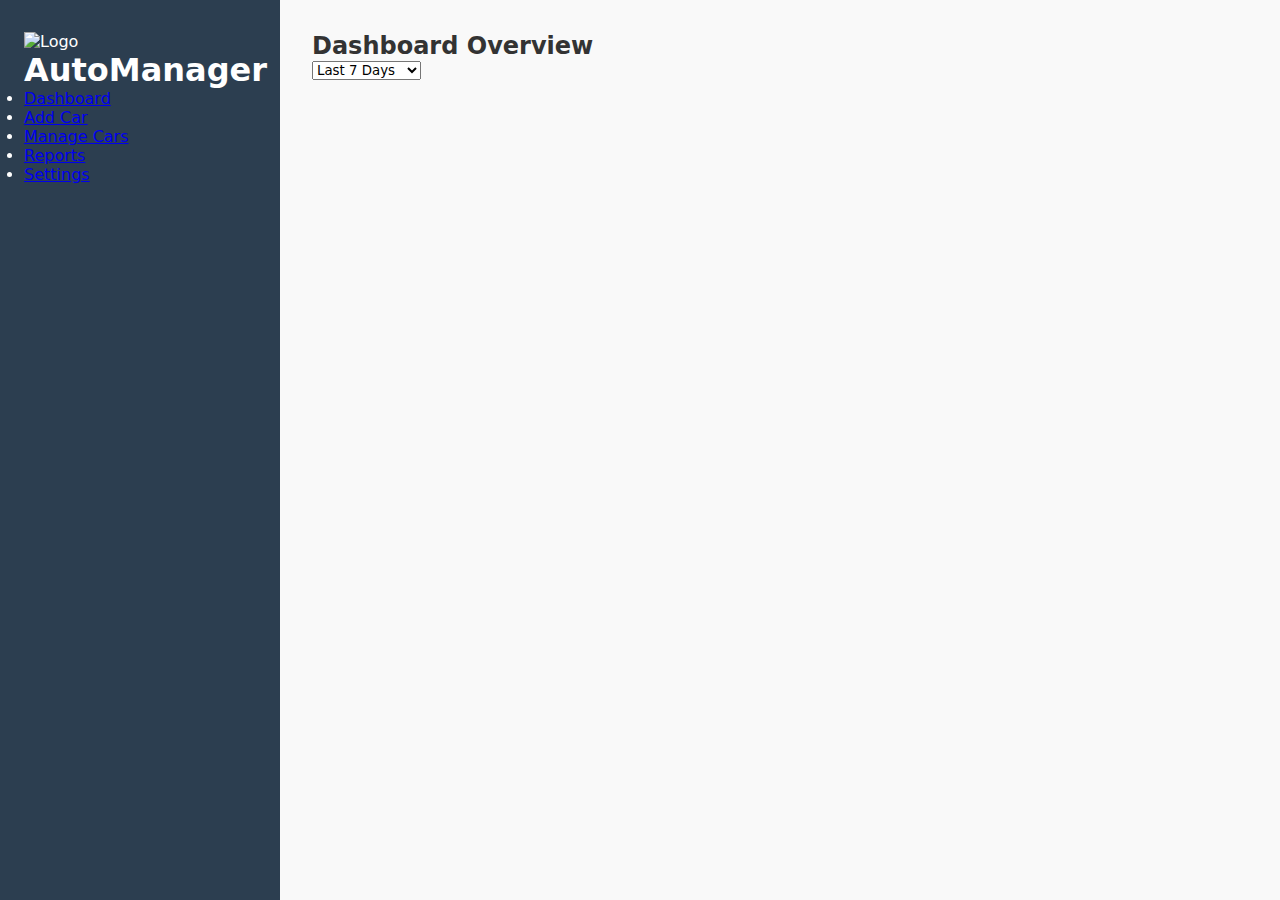
==== index.html @ 8bb38560 "test" ====
<!DOCTYPE html>
<html lang="en">
<head>
    <meta charset="UTF-8">
    <meta name="viewport" content="width=device-width, initial-scale=1.0">
    <title>Car Management System</title>
    <link rel="stylesheet" href="index.css">
    <script src="https://cdn.jsdelivr.net/npm/chart.js"></script>
</head>
<body>
    <!-- Navigation -->
    <nav class="sidebar">
        <div class="logo">
            <img src="assets/logo.png" alt="Logo">
            <h1>AutoManager</h1>
        </div>
        <ul class="nav-links">
            <li><a href="#dashboard" class="nav-link active"><i class="fas fa-home"></i> Dashboard</a></li>
            <li><a href="#add-car" class="nav-link"><i class="fas fa-plus"></i> Add Car</a></li>
            <li><a href="#manage-cars" class="nav-link"><i class="fas fa-car"></i> Manage Cars</a></li>
            <li><a href="#reports" class="nav-link"><i class="fas fa-chart-bar"></i> Reports</a></li>
            <li><a href="#settings" class="nav-link"><i class="fas fa-cog"></i> Settings</a></li>
        </ul>
    </nav>

    <!-- Main Content -->
    <main class="main-content">
        <!-- Dashboard Page -->
        <section id="dashboard" class="page active">
            <div class="header">
                <h2>Dashboard Overview</h2>
                <div class="stats-filter">
                    <select id="stats-period">
                        <option>Last 7 Days</option>
                        <option>Last 30 Days</option>
                        <option>All Time</option>
                    </select>
                </div>
            </div>
            <div class="stats-container"></div>
        </section>

        <!-- Add/Edit Car Page -->
        <section id="add-car" class="page">
            <div class="header">
                <h2>Add New Vehicle</h2>
            </div>
            <div class="form-container"></div>
        </section>

        <!-- Manage Cars Page -->
        <section id="manage-cars" class="page">
            <div class="header">
                <h2>Vehicle Inventory</h2>
                <div class="actions">
                    <div class="search-box">
                        <input type="text" placeholder="Search vehicles...">
                        <i class="fas fa-search"></i>
                    </div>
                    <button class="btn-export" onclick="exportData()">
                        <i class="fas fa-file-export"></i> Export
                    </button>
                </div>
            </div>
            <div class="inventory-table"></div>
            <div class="pagination"></div>
        </section>

        <!-- Reports Page -->
        <section id="reports" class="page">
            <div class="header">
                <h2>Analytics Reports</h2>
                <div class="report-types">
                    <button class="btn-report active" data-report="sales">Sales</button>
                    <button class="btn-report" data-report="inventory">Inventory</button>
                    <button class="btn-report" data-report="performance">Performance</button>
                </div>
            </div>
            <div class="charts-container"></div>
        </section>

        <!-- Settings Page -->
        <section id="settings" class="page">
            <div class="header">
                <h2>System Settings</h2>
            </div>
            <div class="settings-container">
                <div class="data-management">
                    <h3>Data Management</h3>
                    <button onclick="backupData()"><i class="fas fa-save"></i> Backup Data</button>
                    <button onclick="restoreData()"><i class="fas fa-upload"></i> Restore Data</button>
                </div>
            </div>
        </section>
    </main>

    <!-- Notification System -->
    <div class="notification-container"></div>

    <!-- Confirmation Modal -->
    <div class="modal" id="confirmationModal">
        <div class="modal-content">
            <h3>Confirm Action</h3>
            <p id="modal-message"></p>
            <div class="modal-actions">
                <button class="btn-cancel">Cancel</button>
                <button class="btn-confirm">Confirm</button>
            </div>
        </div>
    </div>

    <script src="https://kit.fontawesome.com/your-kit-code.js"></script>
    <script src="index.js"></script>
</body>
</html>
---- index.css ----
/* Base Styles */
:root {
    --primary-color: #2c3e50;
    --secondary-color: #3498db;
    --success-color: #27ae60;
    --danger-color: #e74c3c;
    --text-color: #333;
    --bg-color: #f9f9f9;
}

* {
    margin: 0;
    padding: 0;
    box-sizing: border-box;
    font-family: 'Segoe UI', system-ui;
}

body {
    background-color: var(--bg-color);
    color: var(--text-color);
}

/* Navigation */
.sidebar {
    width: 280px;
    height: 100vh;
    background: var(--primary-color);
    position: fixed;
    padding: 2rem 1.5rem;
    color: white;
    display: flex;
    flex-direction: column;
}

/* Main Content */
.main-content {
    margin-left: 280px;
    padding: 2rem;
}

.page {
    display: none;
    animation: fadeIn 0.3s ease;
}

.page.active {
    display: block;
}

/* Form Styles */
.form-container {
    max-width: 800px;
    margin: 2rem auto;
    background: white;
    padding: 2rem;
    border-radius: 10px;
    box-shadow: 0 2px 15px rgba(0,0,0,0.1);
}

/* Table Styles */
.inventory-table {
    background: white;
    border-radius: 8px;
    overflow: hidden;
    box-shadow: 0 2px 15px rgba(0,0,0,0.1);
}

/* Chart Container */
.charts-container {
    display: grid;
    grid-template-columns: repeat(auto-fit, minmax(400px, 1fr));
    gap: 2rem;
    margin-top: 2rem;
}

/* Responsive Design */
@media (max-width: 1200px) {
    .sidebar {
        width: 100%;
        height: auto;
        position: relative;
    }
    
    .main-content {
        margin-left: 0;
    }
}

@keyframes fadeIn {
    from { opacity: 0; transform: translateY(10px); }
    to { opacity: 1; transform: translateY(0); }
}
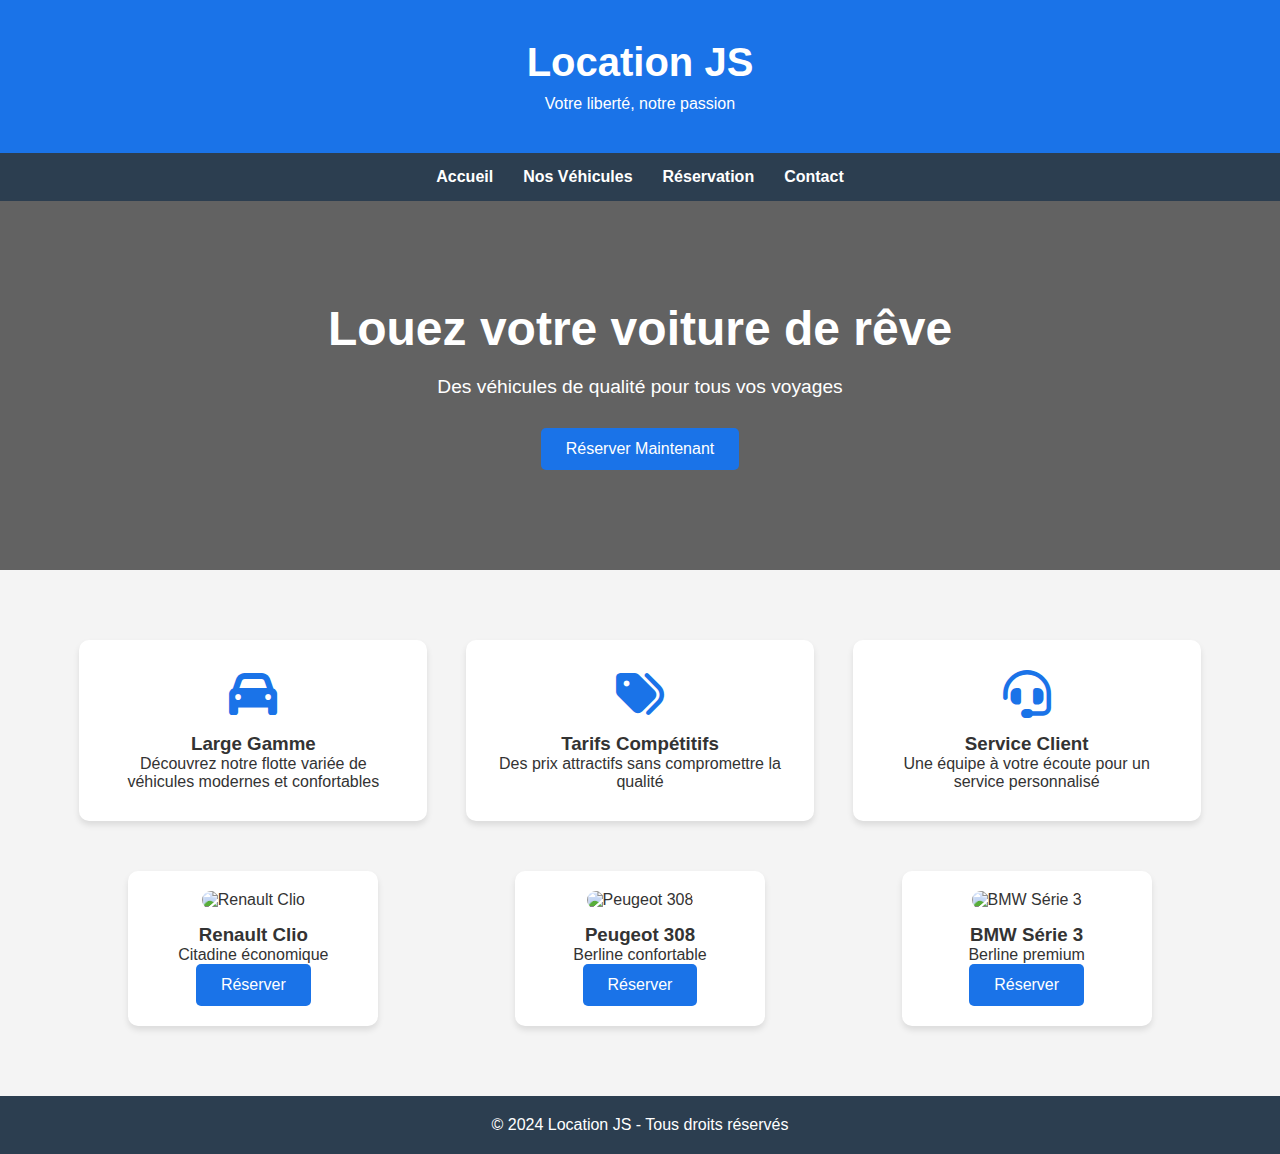
==== commit 8a1fd9ed: "test" ====
--- a/index.html
+++ b/index.html
@@ -1,115 +1,80 @@
 <!DOCTYPE html>
-<html lang="en">
+<html lang="fr">
 <head>
     <meta charset="UTF-8">
     <meta name="viewport" content="width=device-width, initial-scale=1.0">
-    <title>Car Management System</title>
+    <title>Agence de Location de Voitures</title>
+    <link href="https://cdnjs.cloudflare.com/ajax/libs/font-awesome/6.0.0/css/all.min.css" rel="stylesheet">
     <link rel="stylesheet" href="index.css">
-    <script src="https://cdn.jsdelivr.net/npm/chart.js"></script>
 </head>
 <body>
-    <!-- Navigation -->
-    <nav class="sidebar">
-        <div class="logo">
-            <img src="assets/logo.png" alt="Logo">
-            <h1>AutoManager</h1>
+    <header>
+        <div class="container">
+            <h1>Location JS</h1>
+            <p>Votre liberté, notre passion</p>
         </div>
-        <ul class="nav-links">
-            <li><a href="#dashboard" class="nav-link active"><i class="fas fa-home"></i> Dashboard</a></li>
-            <li><a href="#add-car" class="nav-link"><i class="fas fa-plus"></i> Add Car</a></li>
-            <li><a href="#manage-cars" class="nav-link"><i class="fas fa-car"></i> Manage Cars</a></li>
-            <li><a href="#reports" class="nav-link"><i class="fas fa-chart-bar"></i> Reports</a></li>
-            <li><a href="#settings" class="nav-link"><i class="fas fa-cog"></i> Settings</a></li>
+    </header>
+
+    <nav>
+        <ul>
+            <li><a href="index.html" id="home-link">Accueil</a></li>
+            <li><a href="vehicules.html" id="cars-link">Nos Véhicules</a></li>
+            <li><a href="reservation.html" id="reservation-link">Réservation</a></li>
+            <li><a href="#" id="contact-link">Contact</a></li>
         </ul>
     </nav>
 
-    <!-- Main Content -->
-    <main class="main-content">
-        <!-- Dashboard Page -->
-        <section id="dashboard" class="page active">
-            <div class="header">
-                <h2>Dashboard Overview</h2>
-                <div class="stats-filter">
-                    <select id="stats-period">
-                        <option>Last 7 Days</option>
-                        <option>Last 30 Days</option>
-                        <option>All Time</option>
-                    </select>
-                </div>
+    <div class="hero">
+        <h2>Louez votre voiture de rêve</h2>
+        <p>Des véhicules de qualité pour tous vos voyages</p>
+        <a href="reservation.html" class="btn" id="rent-now">Réserver Maintenant</a>
+    </div>
+
+    <div class="container">
+        <div class="services">
+            <div class="service-card">
+                <i class="fas fa-car"></i>
+                <h3>Large Gamme</h3>
+                <p>Découvrez notre flotte variée de véhicules modernes et confortables</p>
             </div>
-            <div class="stats-container"></div>
-        </section>
+            <div class="service-card">
+                <i class="fas fa-tags"></i>
+                <h3>Tarifs Compétitifs</h3>
+                <p>Des prix attractifs sans compromettre la qualité</p>
+            </div>
+            <div class="service-card">
+                <i class="fas fa-headset"></i>
+                <h3>Service Client</h3>
+                <p>Une équipe à votre écoute pour un service personnalisé</p>
+            </div>
+        </div>
 
-        <!-- Add/Edit Car Page -->
-        <section id="add-car" class="page">
-            <div class="header">
-                <h2>Add New Vehicle</h2>
+        <div class="vehicle-preview">
+            <div class="vehicle-preview-card">
+                <img src="/api/placeholder/250/150" alt="Renault Clio">
+                <h3>Renault Clio</h3>
+                <p>Citadine économique</p>
+                <a href="reservation.html" class="btn">Réserver</a>
             </div>
-            <div class="form-container"></div>
-        </section>
-
-        <!-- Manage Cars Page -->
-        <section id="manage-cars" class="page">
-            <div class="header">
-                <h2>Vehicle Inventory</h2>
-                <div class="actions">
-                    <div class="search-box">
-                        <input type="text" placeholder="Search vehicles...">
-                        <i class="fas fa-search"></i>
-                    </div>
-                    <button class="btn-export" onclick="exportData()">
-                        <i class="fas fa-file-export"></i> Export
-                    </button>
-                </div>
+            <div class="vehicle-preview-card">
+                <img src="/api/placeholder/250/150" alt="Peugeot 308">
+                <h3>Peugeot 308</h3>
+                <p>Berline confortable</p>
+                <a href="reservation.html" class="btn">Réserver</a>
             </div>
-            <div class="inventory-table"></div>
-            <div class="pagination"></div>
-        </section>
-
-        <!-- Reports Page -->
-        <section id="reports" class="page">
-            <div class="header">
-                <h2>Analytics Reports</h2>
-                <div class="report-types">
-                    <button class="btn-report active" data-report="sales">Sales</button>
-                    <button class="btn-report" data-report="inventory">Inventory</button>
-                    <button class="btn-report" data-report="performance">Performance</button>
-                </div>
-            </div>
-            <div class="charts-container"></div>
-        </section>
-
-        <!-- Settings Page -->
-        <section id="settings" class="page">
-            <div class="header">
-                <h2>System Settings</h2>
-            </div>
-            <div class="settings-container">
-                <div class="data-management">
-                    <h3>Data Management</h3>
-                    <button onclick="backupData()"><i class="fas fa-save"></i> Backup Data</button>
-                    <button onclick="restoreData()"><i class="fas fa-upload"></i> Restore Data</button>
-                </div>
-            </div>
-        </section>
-    </main>
-
-    <!-- Notification System -->
-    <div class="notification-container"></div>
-
-    <!-- Confirmation Modal -->
-    <div class="modal" id="confirmationModal">
-        <div class="modal-content">
-            <h3>Confirm Action</h3>
-            <p id="modal-message"></p>
-            <div class="modal-actions">
-                <button class="btn-cancel">Cancel</button>
-                <button class="btn-confirm">Confirm</button>
+            <div class="vehicle-preview-card">
+                <img src="/api/placeholder/250/150" alt="BMW Série 3">
+                <h3>BMW Série 3</h3>
+                <p>Berline premium</p>
+                <a href="reservation.html" class="btn">Réserver</a>
             </div>
         </div>
     </div>
 
-    <script src="https://kit.fontawesome.com/your-kit-code.js"></script>
-    <script src="index.js"></script>
+    <footer>
+        <p>&copy; 2024 Location JS - Tous droits réservés</p>
+    </footer>
+
+    
 </body>
 </html>--- a/index.css
+++ b/index.css
@@ -1,92 +1,128 @@
-/* Base Styles */
-:root {
-    --primary-color: #2c3e50;
-    --secondary-color: #3498db;
-    --success-color: #27ae60;
-    --danger-color: #e74c3c;
-    --text-color: #333;
-    --bg-color: #f9f9f9;
-}
 
 * {
     margin: 0;
     padding: 0;
     box-sizing: border-box;
-    font-family: 'Segoe UI', system-ui;
+    font-family: 'Arial', sans-serif;
 }
-
 body {
-    background-color: var(--bg-color);
-    color: var(--text-color);
+    background-color: #f4f4f4;
+    color: #333;
 }
-
-/* Navigation */
-.sidebar {
-    width: 280px;
-    height: 100vh;
-    background: var(--primary-color);
-    position: fixed;
-    padding: 2rem 1.5rem;
+.container {
+    max-width: 1200px;
+    margin: 0 auto;
+    padding: 20px;
+}
+header {
+    background-color: #1a73e8;
     color: white;
+    padding: 20px 0;
+    text-align: center;
+}
+header h1 {
+    font-size: 2.5em;
+    margin-bottom: 10px;
+}
+nav {
+    background-color: #2c3e50;
+    padding: 15px 0;
+}
+nav ul {
     display: flex;
-    flex-direction: column;
+    justify-content: center;
+    list-style: none;
 }
-
-/* Main Content */
-.main-content {
-    margin-left: 280px;
-    padding: 2rem;
+nav ul li {
+    margin: 0 15px;
 }
-
-.page {
-    display: none;
-    animation: fadeIn 0.3s ease;
+nav ul li a {
+    color: white;
+    text-decoration: none;
+    font-weight: bold;
+    transition: color 0.3s ease;
 }
-
-.page.active {
-    display: block;
+nav ul li a:hover {
+    color: #3498db;
 }
-
-/* Form Styles */
-.form-container {
-    max-width: 800px;
-    margin: 2rem auto;
-    background: white;
-    padding: 2rem;
+.hero {
+    background-image: linear-gradient(rgba(0,0,0,0.6), rgba(0,0,0,0.6)), url('/api/placeholder/1200/600');
+    background-size: cover;
+    background-position: center;
+    color: white;
+    text-align: center;
+    padding: 100px 20px;
+}
+.hero h2 {
+    font-size: 3em;
+    margin-bottom: 20px;
+}
+.hero p {
+    font-size: 1.2em;
+    margin-bottom: 30px;
+}
+.btn {
+    display: inline-block;
+    background-color: #1a73e8;
+    color: white;
+    padding: 12px 25px;
+    text-decoration: none;
+    border-radius: 5px;
+    transition: background-color 0.3s ease;
+}
+.btn:hover {
+    background-color: #125699;
+}
+.services {
+    display: flex;
+    justify-content: space-around;
+    margin-top: 50px;
+}
+.service-card {
+    background-color: white;
     border-radius: 10px;
-    box-shadow: 0 2px 15px rgba(0,0,0,0.1);
+    padding: 30px;
+    width: 30%;
+    text-align: center;
+    box-shadow: 0 4px 6px rgba(0,0,0,0.1);
+    transition: transform 0.3s ease;
 }
-
-/* Table Styles */
-.inventory-table {
-    background: white;
-    border-radius: 8px;
-    overflow: hidden;
-    box-shadow: 0 2px 15px rgba(0,0,0,0.1);
+.service-card:hover {
+    transform: scale(1.05);
 }
-
-/* Chart Container */
-.charts-container {
-    display: grid;
-    grid-template-columns: repeat(auto-fit, minmax(400px, 1fr));
-    gap: 2rem;
-    margin-top: 2rem;
+.service-card i {
+    font-size: 3em;
+    color: #1a73e8;
+    margin-bottom: 15px;
 }
-
-/* Responsive Design */
-@media (max-width: 1200px) {
-    .sidebar {
-        width: 100%;
-        height: auto;
-        position: relative;
-    }
-    
-    .main-content {
-        margin-left: 0;
-    }
+footer {
+    background-color: #2c3e50;
+    color: white;
+    text-align: center;
+    padding: 20px 0;
+    margin-top: 50px;
 }
-
-@keyframes fadeIn {
-    from { opacity: 0; transform: translateY(10px); }
-    to { opacity: 1; transform: translateY(0); }
-}+.vehicle-preview {
+    display: flex;
+    justify-content: space-around;
+    margin-top: 50px;
+}
+.vehicle-preview-card {
+    background-color: white;
+    border-radius: 10px;
+    width: 250px;
+    text-align: center;
+    padding: 20px;
+    box-shadow: 0 4px 6px rgba(0,0,0,0.1);
+    transition: transform 0.3s ease;
+}
+.vehicle-preview-card:hover {
+    transform: scale(1.05);
+}
+.vehicle-preview-card img {
+    width: 100%;
+    height: 150px;
+    object-fit: cover;
+    border-radius: 10px;
+    margin-bottom: 15px;
+}
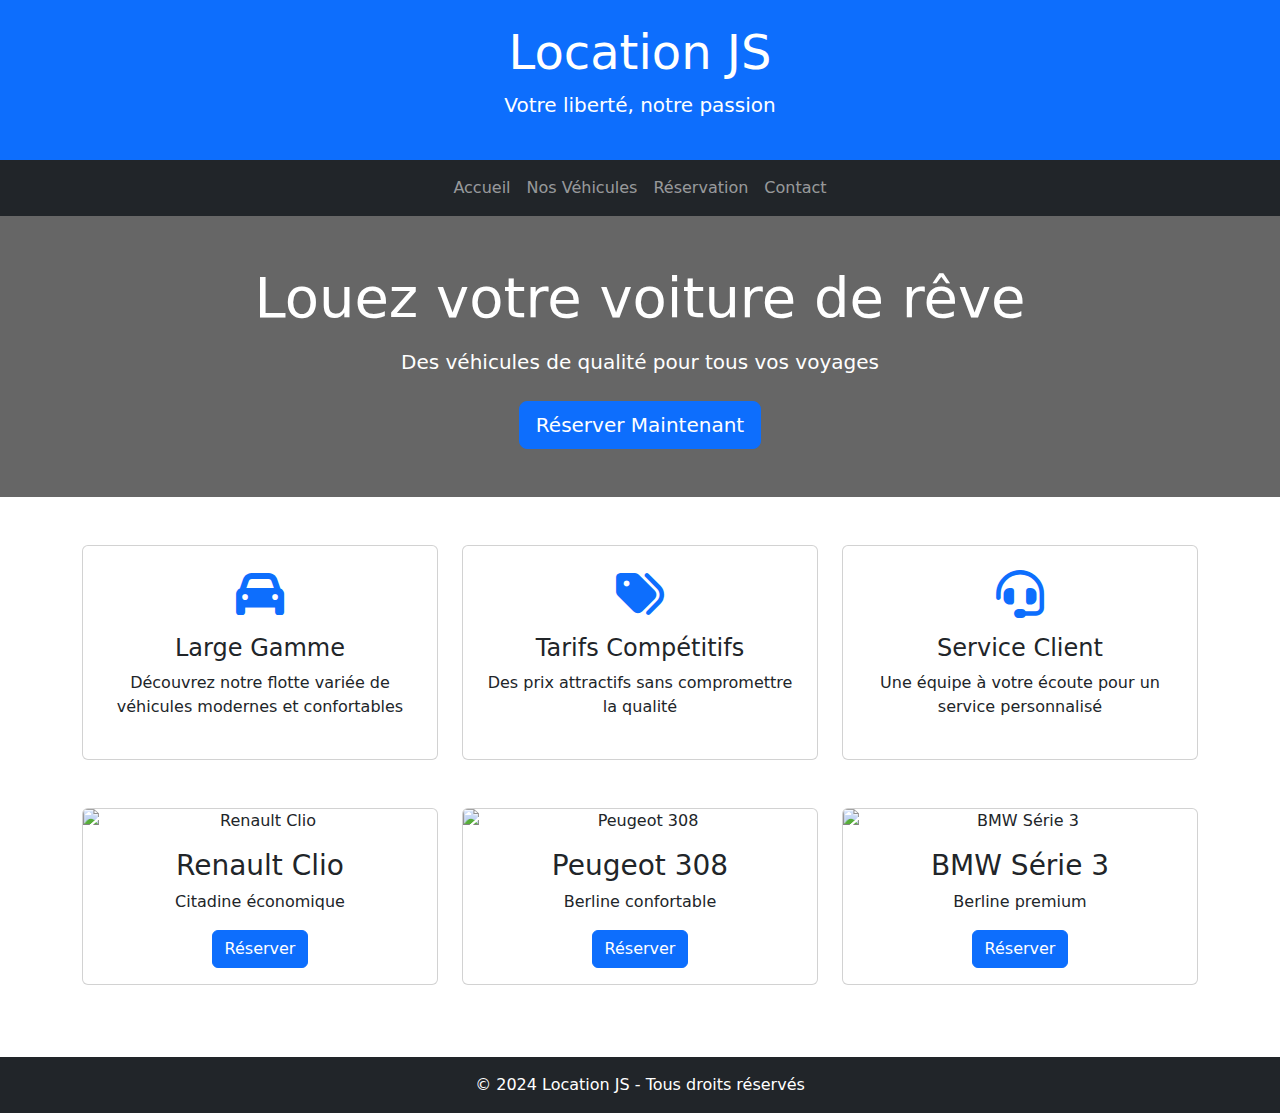
==== commit 12342e13: "test" ====
--- a/index.html
+++ b/index.html
@@ -4,77 +4,126 @@
     <meta charset="UTF-8">
     <meta name="viewport" content="width=device-width, initial-scale=1.0">
     <title>Agence de Location de Voitures</title>
+    
+    <!-- Bootstrap CSS -->
+    <link href="https://cdn.jsdelivr.net/npm/bootstrap@5.3.0/dist/css/bootstrap.min.css" rel="stylesheet">
+    
+    <!-- Font Awesome -->
     <link href="https://cdnjs.cloudflare.com/ajax/libs/font-awesome/6.0.0/css/all.min.css" rel="stylesheet">
-    <link rel="stylesheet" href="index.css">
+    <link href="index.css" rel="stylesheet">
 </head>
 <body>
-    <header>
+    <!-- Header -->
+    <header class="bg-primary text-white text-center py-4">
         <div class="container">
-            <h1>Location JS</h1>
-            <p>Votre liberté, notre passion</p>
+            <h1 class="display-5">Location JS</h1>
+            <p class="lead">Votre liberté, notre passion</p>
         </div>
     </header>
 
-    <nav>
-        <ul>
-            <li><a href="index.html" id="home-link">Accueil</a></li>
-            <li><a href="vehicules.html" id="cars-link">Nos Véhicules</a></li>
-            <li><a href="reservation.html" id="reservation-link">Réservation</a></li>
-            <li><a href="#" id="contact-link">Contact</a></li>
-        </ul>
+    <!-- Navigation -->
+    <nav class="navbar navbar-expand-lg navbar-dark bg-dark">
+        <div class="container">
+            <button class="navbar-toggler" type="button" data-bs-toggle="collapse" data-bs-target="#navbarNav">
+                <span class="navbar-toggler-icon"></span>
+            </button>
+            <div class="collapse navbar-collapse justify-content-center" id="navbarNav">
+                <ul class="navbar-nav">
+                    <li class="nav-item">
+                        <a class="nav-link" href="index.html" id="home-link">Accueil</a>
+                    </li>
+                    <li class="nav-item">
+                        <a class="nav-link" href="vehicules.html" id="cars-link">Nos Véhicules</a>
+                    </li>
+                    <li class="nav-item">
+                        <a class="nav-link" href="reservation.html" id="reservation-link">Réservation</a>
+                    </li>
+                    <li class="nav-item">
+                        <a class="nav-link" href="contact.html" id="contact-link">Contact</a>
+                    </li>
+                </ul>
+            </div>
+        </div>
     </nav>
 
-    <div class="hero">
-        <h2>Louez votre voiture de rêve</h2>
-        <p>Des véhicules de qualité pour tous vos voyages</p>
-        <a href="reservation.html" class="btn" id="rent-now">Réserver Maintenant</a>
+    <!-- Hero Section -->
+    <div class="hero text-center py-5">
+        <div class="container">
+            <h2 class="display-4 mb-3">Louez votre voiture de rêve</h2>
+            <p class="lead mb-4">Des véhicules de qualité pour tous vos voyages</p>
+            <a href="reservation.html" class="btn btn-primary btn-lg" id="rent-now">Réserver Maintenant</a>
+        </div>
     </div>
 
-    <div class="container">
-        <div class="services">
-            <div class="service-card">
-                <i class="fas fa-car"></i>
-                <h3>Large Gamme</h3>
-                <p>Découvrez notre flotte variée de véhicules modernes et confortables</p>
+    <!-- Services Section -->
+    <div class="container mt-5">
+        <div class="row services">
+            <div class="col-md-4 mb-4">
+                <div class="card service-card text-center p-4">
+                    <i class="fas fa-car text-primary mb-3 fa-3x"></i>
+                    <h3 class="h4">Large Gamme</h3>
+                    <p>Découvrez notre flotte variée de véhicules modernes et confortables</p>
+                </div>
             </div>
-            <div class="service-card">
-                <i class="fas fa-tags"></i>
-                <h3>Tarifs Compétitifs</h3>
-                <p>Des prix attractifs sans compromettre la qualité</p>
+            <div class="col-md-4 mb-4">
+                <div class="card service-card text-center p-4">
+                    <i class="fas fa-tags text-primary mb-3 fa-3x"></i>
+                    <h3 class="h4">Tarifs Compétitifs</h3>
+                    <p>Des prix attractifs sans compromettre la qualité</p>
+                </div>
             </div>
-            <div class="service-card">
-                <i class="fas fa-headset"></i>
-                <h3>Service Client</h3>
-                <p>Une équipe à votre écoute pour un service personnalisé</p>
+            <div class="col-md-4 mb-4">
+                <div class="card service-card text-center p-4">
+                    <i class="fas fa-headset text-primary mb-3 fa-3x"></i>
+                    <h3 class="h4">Service Client</h3>
+                    <p>Une équipe à votre écoute pour un service personnalisé</p>
+                </div>
             </div>
         </div>
 
-        <div class="vehicle-preview">
-            <div class="vehicle-preview-card">
-                <img src="/api/placeholder/250/150" alt="Renault Clio">
-                <h3>Renault Clio</h3>
-                <p>Citadine économique</p>
-                <a href="reservation.html" class="btn">Réserver</a>
+        <!-- Vehicle Preview Section -->
+        <div class="row vehicle-preview mt-4">
+            <div class="col-md-4 mb-4">
+                <div class="card vehicle-preview-card text-center">
+                    <img src="/api/placeholder/250/150" alt="Renault Clio" class="card-img-top">
+                    <div class="card-body">
+                        <h3 class="card-title">Renault Clio</h3>
+                        <p class="card-text">Citadine économique</p>
+                        <a href="reservation.html" class="btn btn-primary">Réserver</a>
+                    </div>
+                </div>
             </div>
-            <div class="vehicle-preview-card">
-                <img src="/api/placeholder/250/150" alt="Peugeot 308">
-                <h3>Peugeot 308</h3>
-                <p>Berline confortable</p>
-                <a href="reservation.html" class="btn">Réserver</a>
+            <div class="col-md-4 mb-4">
+                <div class="card vehicle-preview-card text-center">
+                    <img src="/api/placeholder/250/150" alt="Peugeot 308" class="card-img-top">
+                    <div class="card-body">
+                        <h3 class="card-title">Peugeot 308</h3>
+                        <p class="card-text">Berline confortable</p>
+                        <a href="reservation.html" class="btn btn-primary">Réserver</a>
+                    </div>
+                </div>
             </div>
-            <div class="vehicle-preview-card">
-                <img src="/api/placeholder/250/150" alt="BMW Série 3">
-                <h3>BMW Série 3</h3>
-                <p>Berline premium</p>
-                <a href="reservation.html" class="btn">Réserver</a>
+            <div class="col-md-4 mb-4">
+                <div class="card vehicle-preview-card text-center">
+                    <img src="/api/placeholder/250/150" alt="BMW Série 3" class="card-img-top">
+                    <div class="card-body">
+                        <h3 class="card-title">BMW Série 3</h3>
+                        <p class="card-text">Berline premium</p>
+                        <a href="reservation.html" class="btn btn-primary">Réserver</a>
+                    </div>
+                </div>
             </div>
         </div>
     </div>
 
-    <footer>
-        <p>&copy; 2024 Location JS - Tous droits réservés</p>
+    <!-- Footer -->
+    <footer class="bg-dark text-white text-center py-3 mt-5">
+        <p class="mb-0">&copy; 2024 Location JS - Tous droits réservés</p>
     </footer>
 
-    
+    <!-- Bootstrap JS and Popper.js -->
+    <script src="https://cdn.jsdelivr.net/npm/@popperjs/core@2.11.6/dist/umd/popper.min.js"></script>
+    <script src="https://cdn.jsdelivr.net/npm/bootstrap@5.3.0/dist/js/bootstrap.min.js"></script>
+    <script src="index.js"></script>
 </body>
 </html>--- a/index.css
+++ b/index.css
@@ -1,128 +1,12 @@
+/* Custom styles to complement Bootstrap */
+.service-card:hover, .vehicle-preview-card:hover {
+    transform: scale(1.05);
+    transition: transform 0.3s ease;
+}
 
-* {
-    margin: 0;
-    padding: 0;
-    box-sizing: border-box;
-    font-family: 'Arial', sans-serif;
-}
-body {
-    background-color: #f4f4f4;
-    color: #333;
-}
-.container {
-    max-width: 1200px;
-    margin: 0 auto;
-    padding: 20px;
-}
-header {
-    background-color: #1a73e8;
-    color: white;
-    padding: 20px 0;
-    text-align: center;
-}
-header h1 {
-    font-size: 2.5em;
-    margin-bottom: 10px;
-}
-nav {
-    background-color: #2c3e50;
-    padding: 15px 0;
-}
-nav ul {
-    display: flex;
-    justify-content: center;
-    list-style: none;
-}
-nav ul li {
-    margin: 0 15px;
-}
-nav ul li a {
-    color: white;
-    text-decoration: none;
-    font-weight: bold;
-    transition: color 0.3s ease;
-}
-nav ul li a:hover {
-    color: #3498db;
-}
 .hero {
     background-image: linear-gradient(rgba(0,0,0,0.6), rgba(0,0,0,0.6)), url('/api/placeholder/1200/600');
     background-size: cover;
     background-position: center;
     color: white;
-    text-align: center;
-    padding: 100px 20px;
-}
-.hero h2 {
-    font-size: 3em;
-    margin-bottom: 20px;
-}
-.hero p {
-    font-size: 1.2em;
-    margin-bottom: 30px;
-}
-.btn {
-    display: inline-block;
-    background-color: #1a73e8;
-    color: white;
-    padding: 12px 25px;
-    text-decoration: none;
-    border-radius: 5px;
-    transition: background-color 0.3s ease;
-}
-.btn:hover {
-    background-color: #125699;
-}
-.services {
-    display: flex;
-    justify-content: space-around;
-    margin-top: 50px;
-}
-.service-card {
-    background-color: white;
-    border-radius: 10px;
-    padding: 30px;
-    width: 30%;
-    text-align: center;
-    box-shadow: 0 4px 6px rgba(0,0,0,0.1);
-    transition: transform 0.3s ease;
-}
-.service-card:hover {
-    transform: scale(1.05);
-}
-.service-card i {
-    font-size: 3em;
-    color: #1a73e8;
-    margin-bottom: 15px;
-}
-footer {
-    background-color: #2c3e50;
-    color: white;
-    text-align: center;
-    padding: 20px 0;
-    margin-top: 50px;
-}
-.vehicle-preview {
-    display: flex;
-    justify-content: space-around;
-    margin-top: 50px;
-}
-.vehicle-preview-card {
-    background-color: white;
-    border-radius: 10px;
-    width: 250px;
-    text-align: center;
-    padding: 20px;
-    box-shadow: 0 4px 6px rgba(0,0,0,0.1);
-    transition: transform 0.3s ease;
-}
-.vehicle-preview-card:hover {
-    transform: scale(1.05);
-}
-.vehicle-preview-card img {
-    width: 100%;
-    height: 150px;
-    object-fit: cover;
-    border-radius: 10px;
-    margin-bottom: 15px;
-}
+}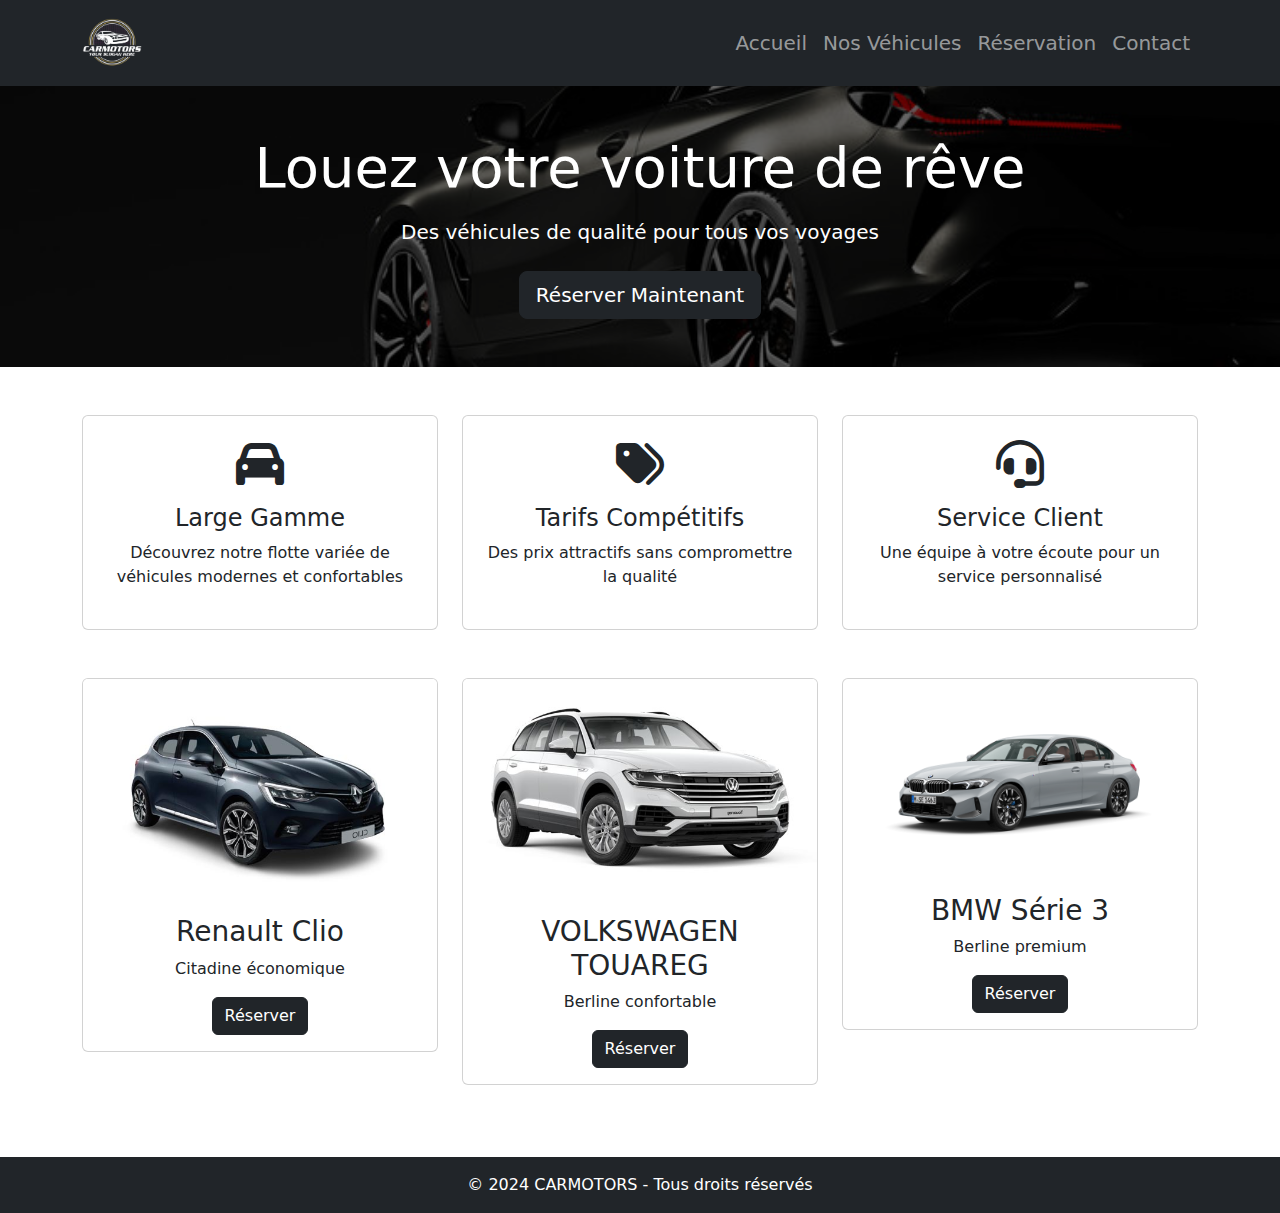
==== commit 26619ea7: "test" ====
--- a/index.html
+++ b/index.html
@@ -3,7 +3,7 @@
 <head>
     <meta charset="UTF-8">
     <meta name="viewport" content="width=device-width, initial-scale=1.0">
-    <title>Agence de Location de Voitures</title>
+    <title>CARMOTORS</title>
     
     <!-- Bootstrap CSS -->
     <link href="https://cdn.jsdelivr.net/npm/bootstrap@5.3.0/dist/css/bootstrap.min.css" rel="stylesheet">
@@ -13,22 +13,20 @@
     <link href="index.css" rel="stylesheet">
 </head>
 <body>
-    <!-- Header -->
-    <header class="bg-primary text-white text-center py-4">
-        <div class="container">
-            <h1 class="display-5">Location JS</h1>
-            <p class="lead">Votre liberté, notre passion</p>
-        </div>
-    </header>
-
     <!-- Navigation -->
     <nav class="navbar navbar-expand-lg navbar-dark bg-dark">
         <div class="container">
+            <!-- Logo ajouté à gauche -->
+            <a class="navbar-brand" href="index.html">
+                <img src="img/image.png" alt="Logo" height="60">
+            </a>
+            
             <button class="navbar-toggler" type="button" data-bs-toggle="collapse" data-bs-target="#navbarNav">
                 <span class="navbar-toggler-icon"></span>
             </button>
-            <div class="collapse navbar-collapse justify-content-center" id="navbarNav">
-                <ul class="navbar-nav">
+            
+            <div class="collapse navbar-collapse justify-content-end" id="navbarNav">
+                <ul class="navbar-nav fs-5">
                     <li class="nav-item">
                         <a class="nav-link" href="index.html" id="home-link">Accueil</a>
                     </li>
@@ -51,7 +49,7 @@
         <div class="container">
             <h2 class="display-4 mb-3">Louez votre voiture de rêve</h2>
             <p class="lead mb-4">Des véhicules de qualité pour tous vos voyages</p>
-            <a href="reservation.html" class="btn btn-primary btn-lg" id="rent-now">Réserver Maintenant</a>
+            <a href="reservation.html" class="btn btn-dark btn-lg" id="rent-now">Réserver Maintenant</a>
         </div>
     </div>
 
@@ -60,21 +58,21 @@
         <div class="row services">
             <div class="col-md-4 mb-4">
                 <div class="card service-card text-center p-4">
-                    <i class="fas fa-car text-primary mb-3 fa-3x"></i>
+                    <i class="fas fa-car text-dark mb-3 fa-3x"></i>
                     <h3 class="h4">Large Gamme</h3>
                     <p>Découvrez notre flotte variée de véhicules modernes et confortables</p>
                 </div>
             </div>
             <div class="col-md-4 mb-4">
                 <div class="card service-card text-center p-4">
-                    <i class="fas fa-tags text-primary mb-3 fa-3x"></i>
+                    <i class="fas fa-tags text-dark mb-3 fa-3x"></i>
                     <h3 class="h4">Tarifs Compétitifs</h3>
                     <p>Des prix attractifs sans compromettre la qualité</p>
                 </div>
             </div>
             <div class="col-md-4 mb-4">
                 <div class="card service-card text-center p-4">
-                    <i class="fas fa-headset text-primary mb-3 fa-3x"></i>
+                    <i class="fas fa-headset text-dark mb-3 fa-3x"></i>
                     <h3 class="h4">Service Client</h3>
                     <p>Une équipe à votre écoute pour un service personnalisé</p>
                 </div>
@@ -85,31 +83,31 @@
         <div class="row vehicle-preview mt-4">
             <div class="col-md-4 mb-4">
                 <div class="card vehicle-preview-card text-center">
-                    <img src="/api/placeholder/250/150" alt="Renault Clio" class="card-img-top">
+                    <img src="img/clio.png" alt="Renault Clio" class="card-img-top">
                     <div class="card-body">
                         <h3 class="card-title">Renault Clio</h3>
                         <p class="card-text">Citadine économique</p>
-                        <a href="reservation.html" class="btn btn-primary">Réserver</a>
+                        <a href="reservation.html" class="btn btn-dark">Réserver</a>
                     </div>
                 </div>
             </div>
             <div class="col-md-4 mb-4">
                 <div class="card vehicle-preview-card text-center">
-                    <img src="/api/placeholder/250/150" alt="Peugeot 308" class="card-img-top">
+                    <img src="img/VOL.png" alt="VOLKSWAGEN TOUAREG" class="card-img-top">
                     <div class="card-body">
-                        <h3 class="card-title">Peugeot 308</h3>
+                        <h3 class="card-title">VOLKSWAGEN TOUAREG</h3>
                         <p class="card-text">Berline confortable</p>
-                        <a href="reservation.html" class="btn btn-primary">Réserver</a>
+                        <a href="reservation.html" class="btn btn-dark">Réserver</a>
                     </div>
                 </div>
             </div>
             <div class="col-md-4 mb-4">
                 <div class="card vehicle-preview-card text-center">
-                    <img src="/api/placeholder/250/150" alt="BMW Série 3" class="card-img-top">
+                    <img src="img/bmw.png" alt="BMW Série 3" class="card-img-top">
                     <div class="card-body">
                         <h3 class="card-title">BMW Série 3</h3>
                         <p class="card-text">Berline premium</p>
-                        <a href="reservation.html" class="btn btn-primary">Réserver</a>
+                        <a href="reservation.html" class="btn btn-dark">Réserver</a>
                     </div>
                 </div>
             </div>
@@ -118,7 +116,7 @@
 
     <!-- Footer -->
     <footer class="bg-dark text-white text-center py-3 mt-5">
-        <p class="mb-0">&copy; 2024 Location JS - Tous droits réservés</p>
+        <p class="mb-0">&copy; 2024 CARMOTORS - Tous droits réservés</p>
     </footer>
 
     <!-- Bootstrap JS and Popper.js -->
--- a/index.css
+++ b/index.css
@@ -5,8 +5,8 @@
 }
 
 .hero {
-    background-image: linear-gradient(rgba(0,0,0,0.6), rgba(0,0,0,0.6)), url('/api/placeholder/1200/600');
+    background-image: linear-gradient(rgba(0,0,0,0.6), rgba(0,0,0,0.6)), url('img/image1.jpg');
     background-size: cover;
     background-position: center;
     color: white;
-}+}
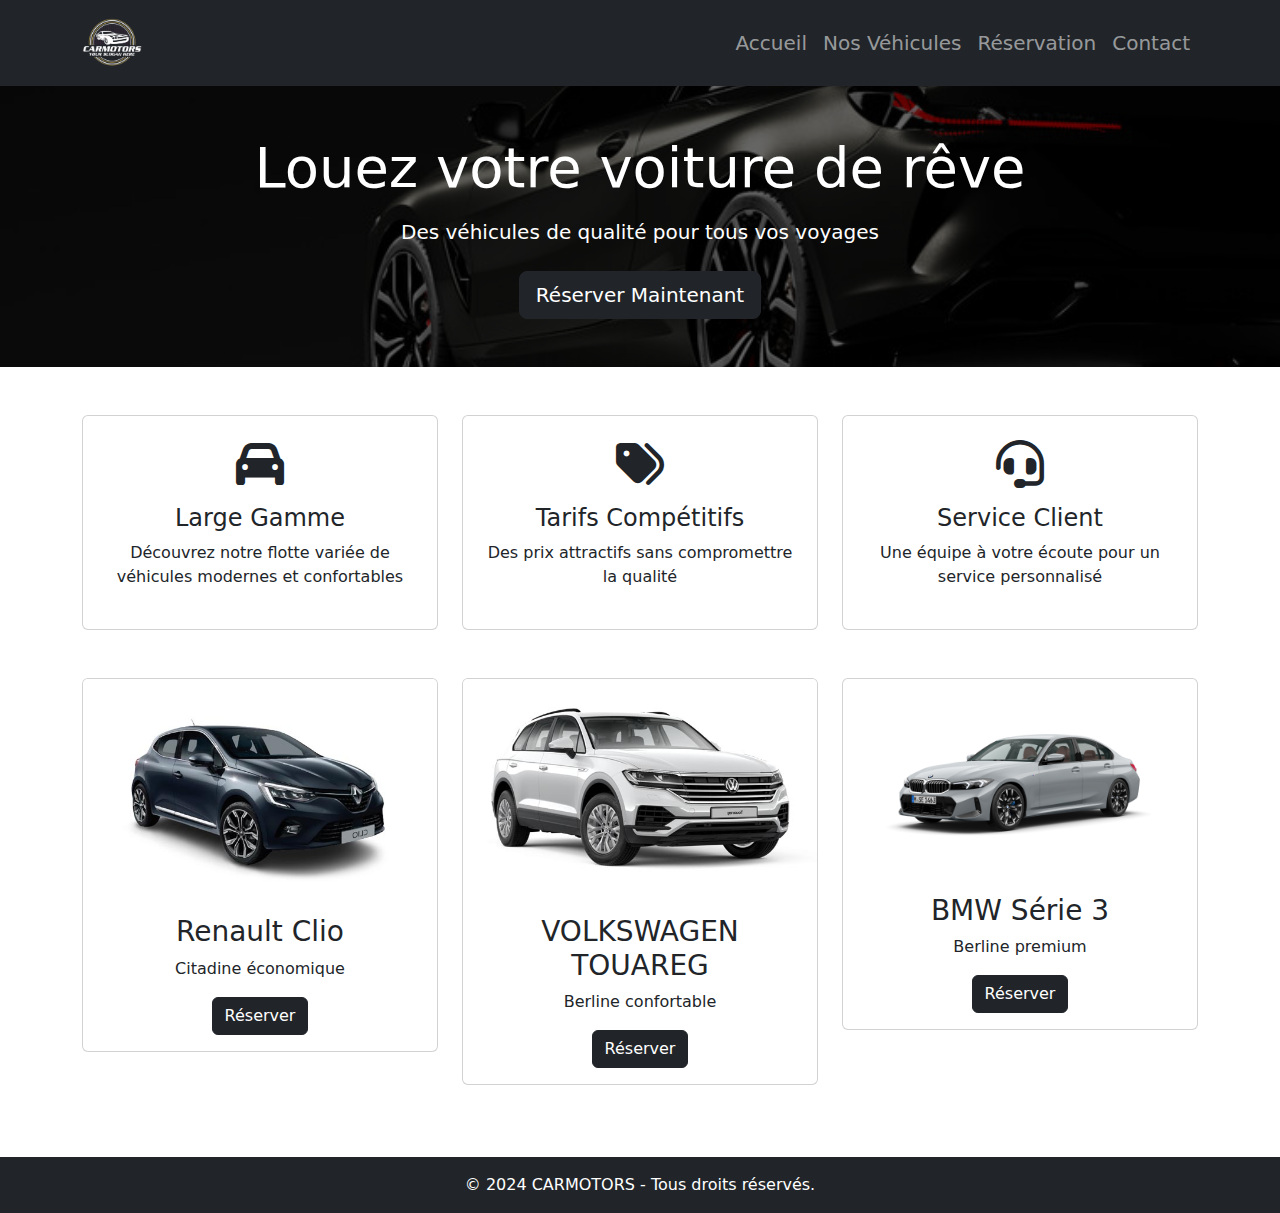
==== commit 896081cf: "salam" ====
--- a/index.html
+++ b/index.html
@@ -116,7 +116,7 @@
 
     <!-- Footer -->
     <footer class="bg-dark text-white text-center py-3 mt-5">
-        <p class="mb-0">&copy; 2024 CARMOTORS - Tous droits réservés</p>
+        <p class="mb-0">&copy; 2024 CARMOTORS - Tous droits réservés.</p>
     </footer>
 
     <!-- Bootstrap JS and Popper.js -->
